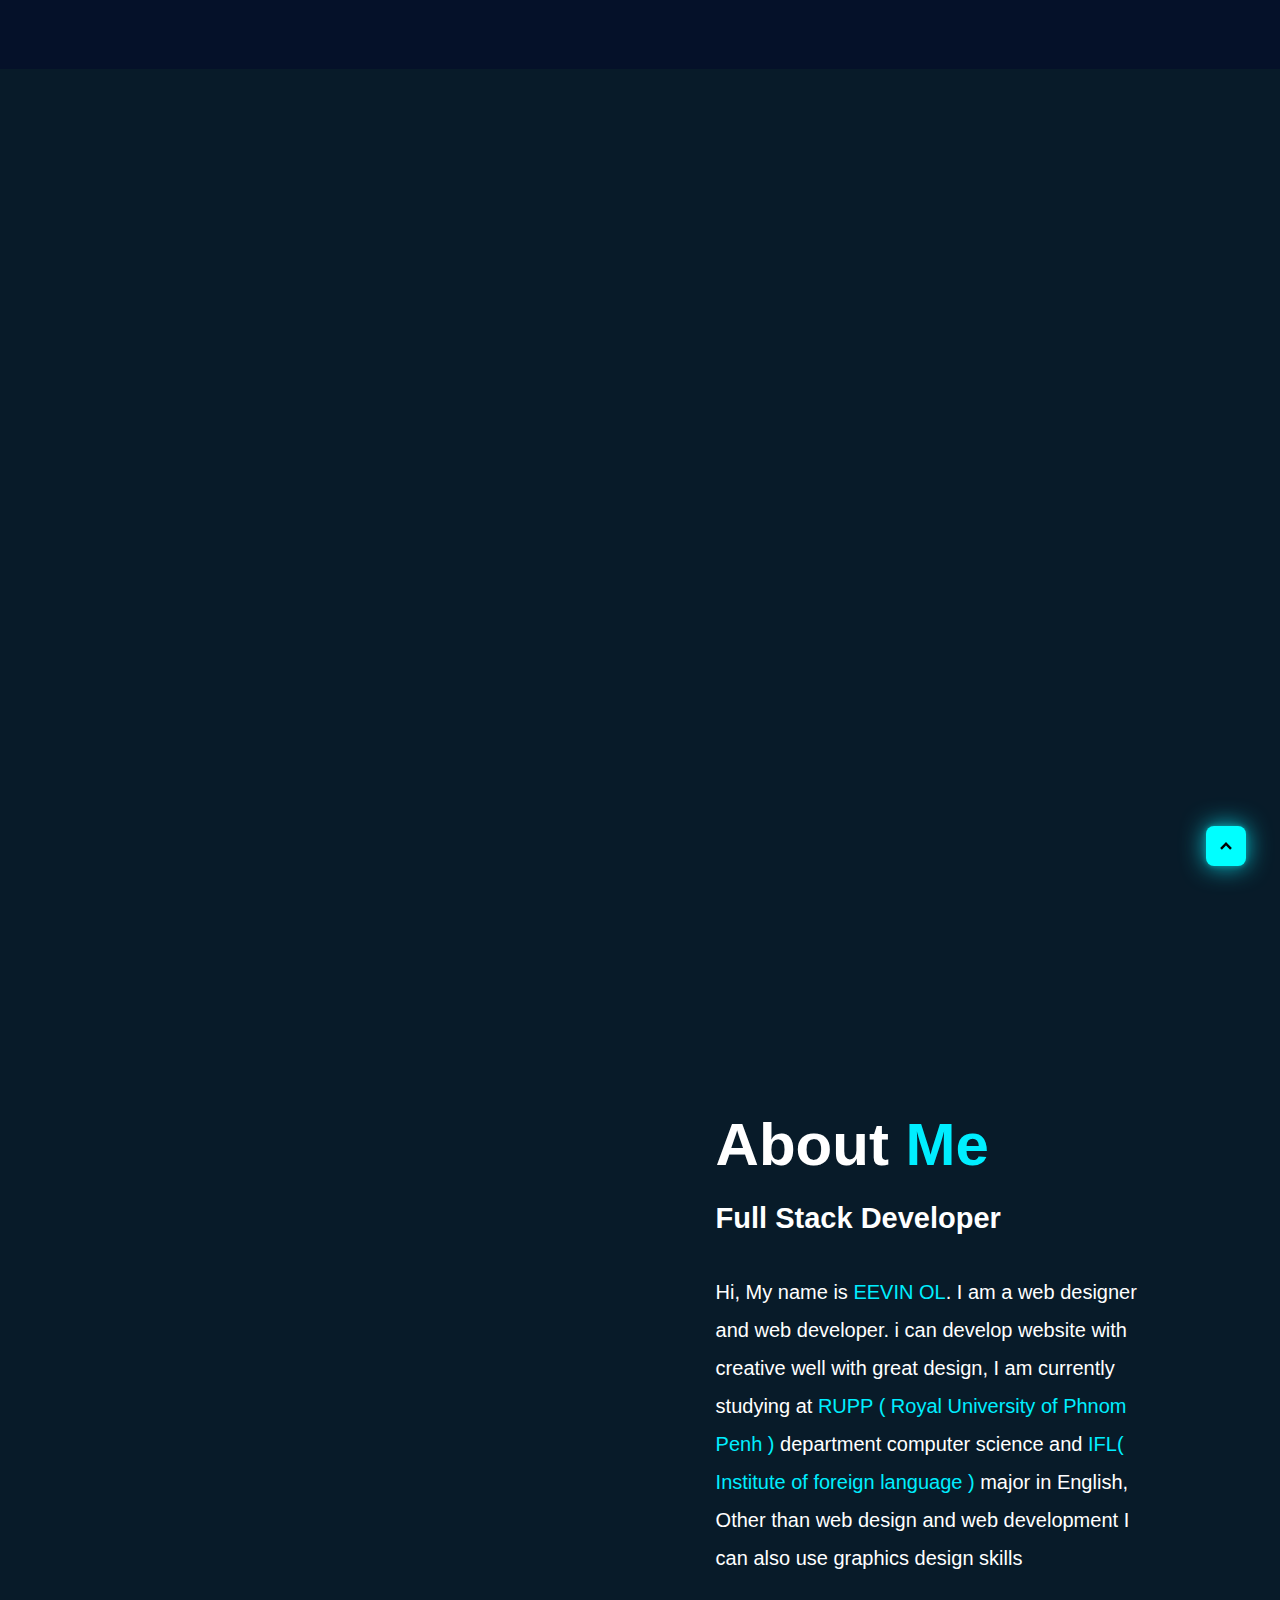
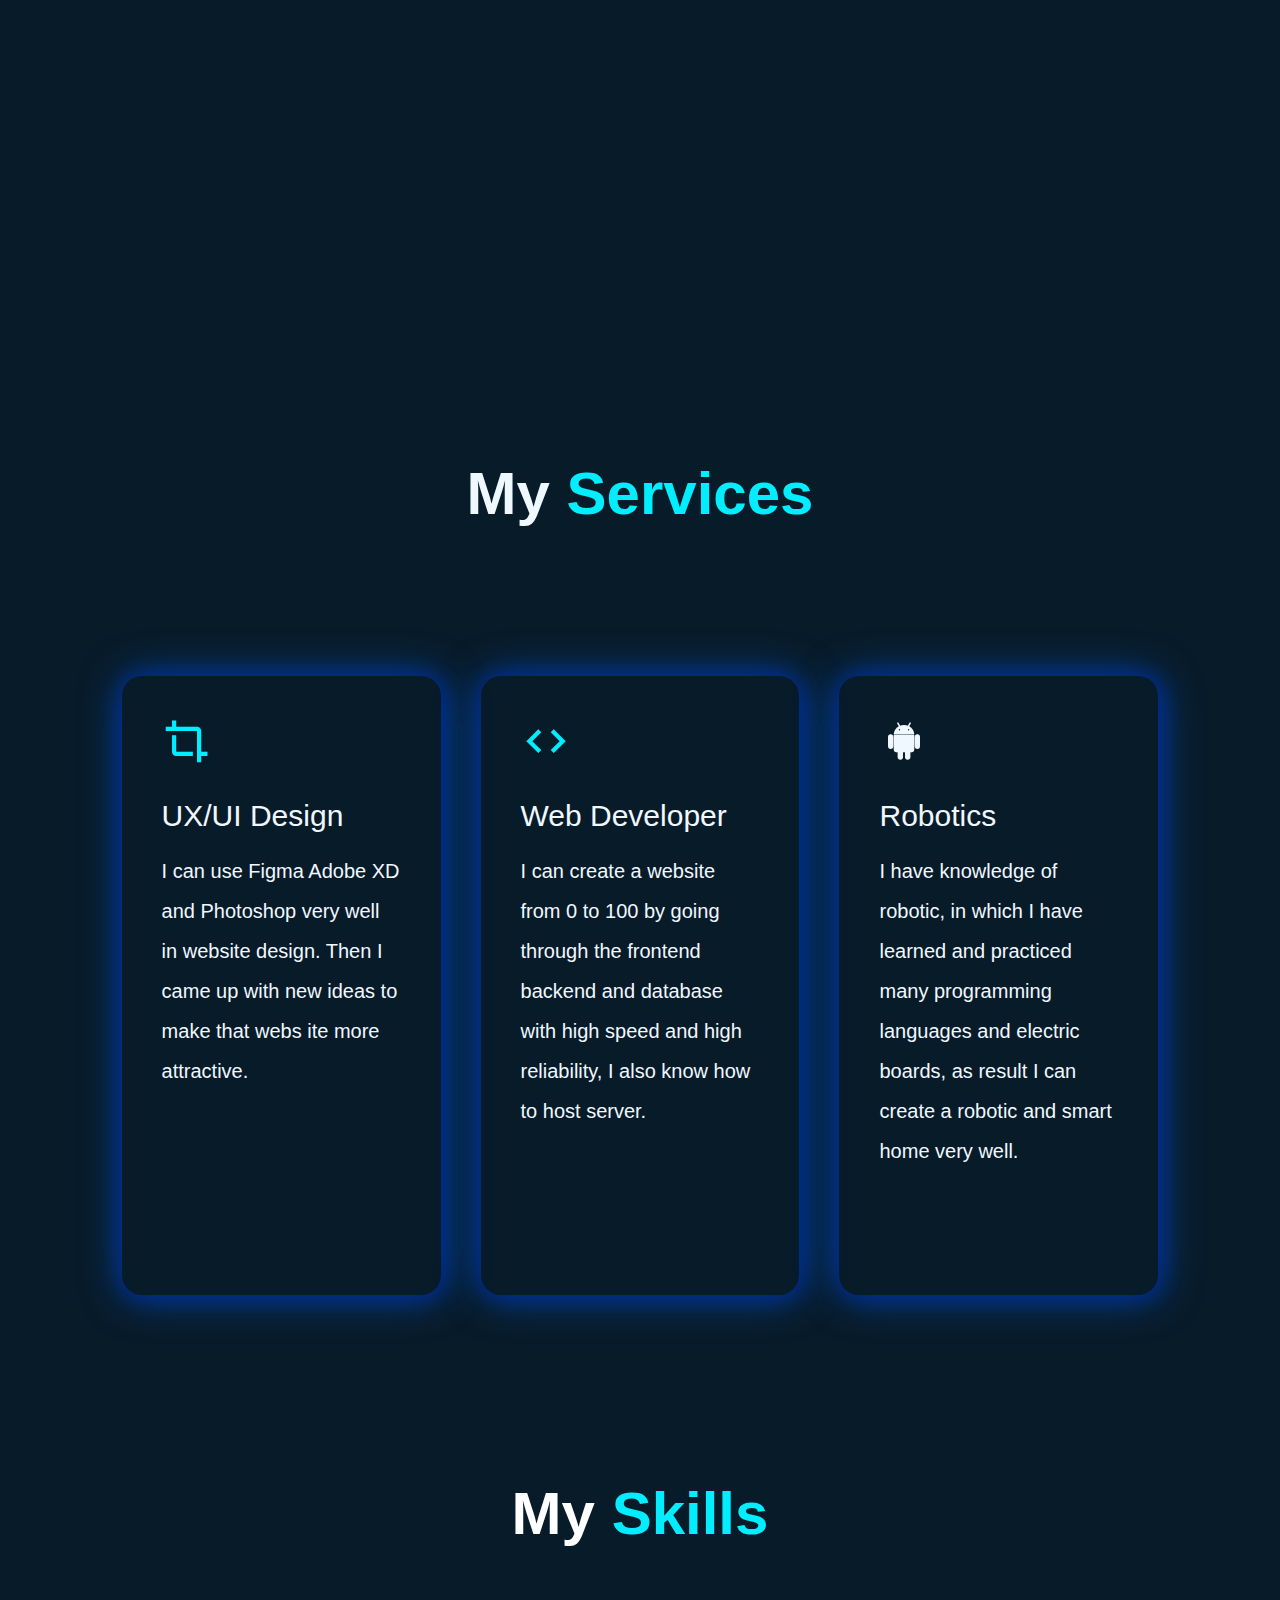
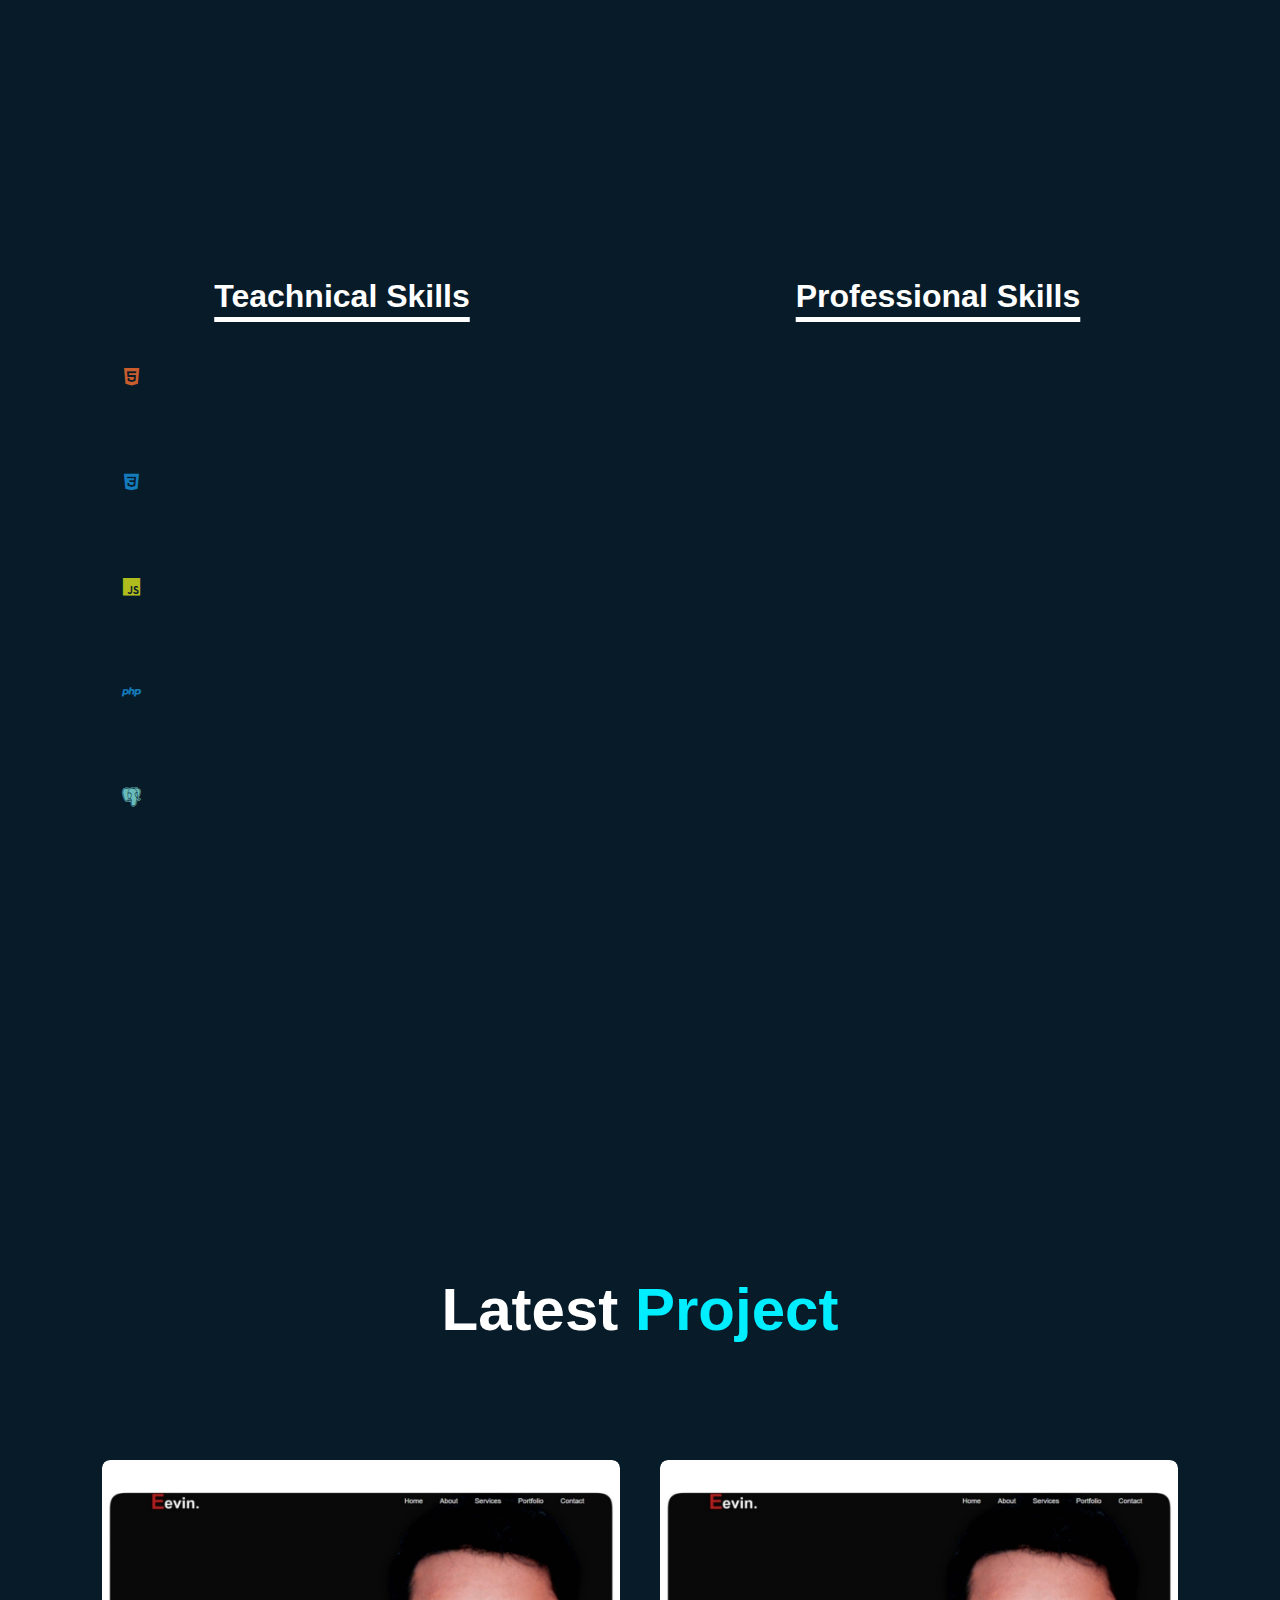
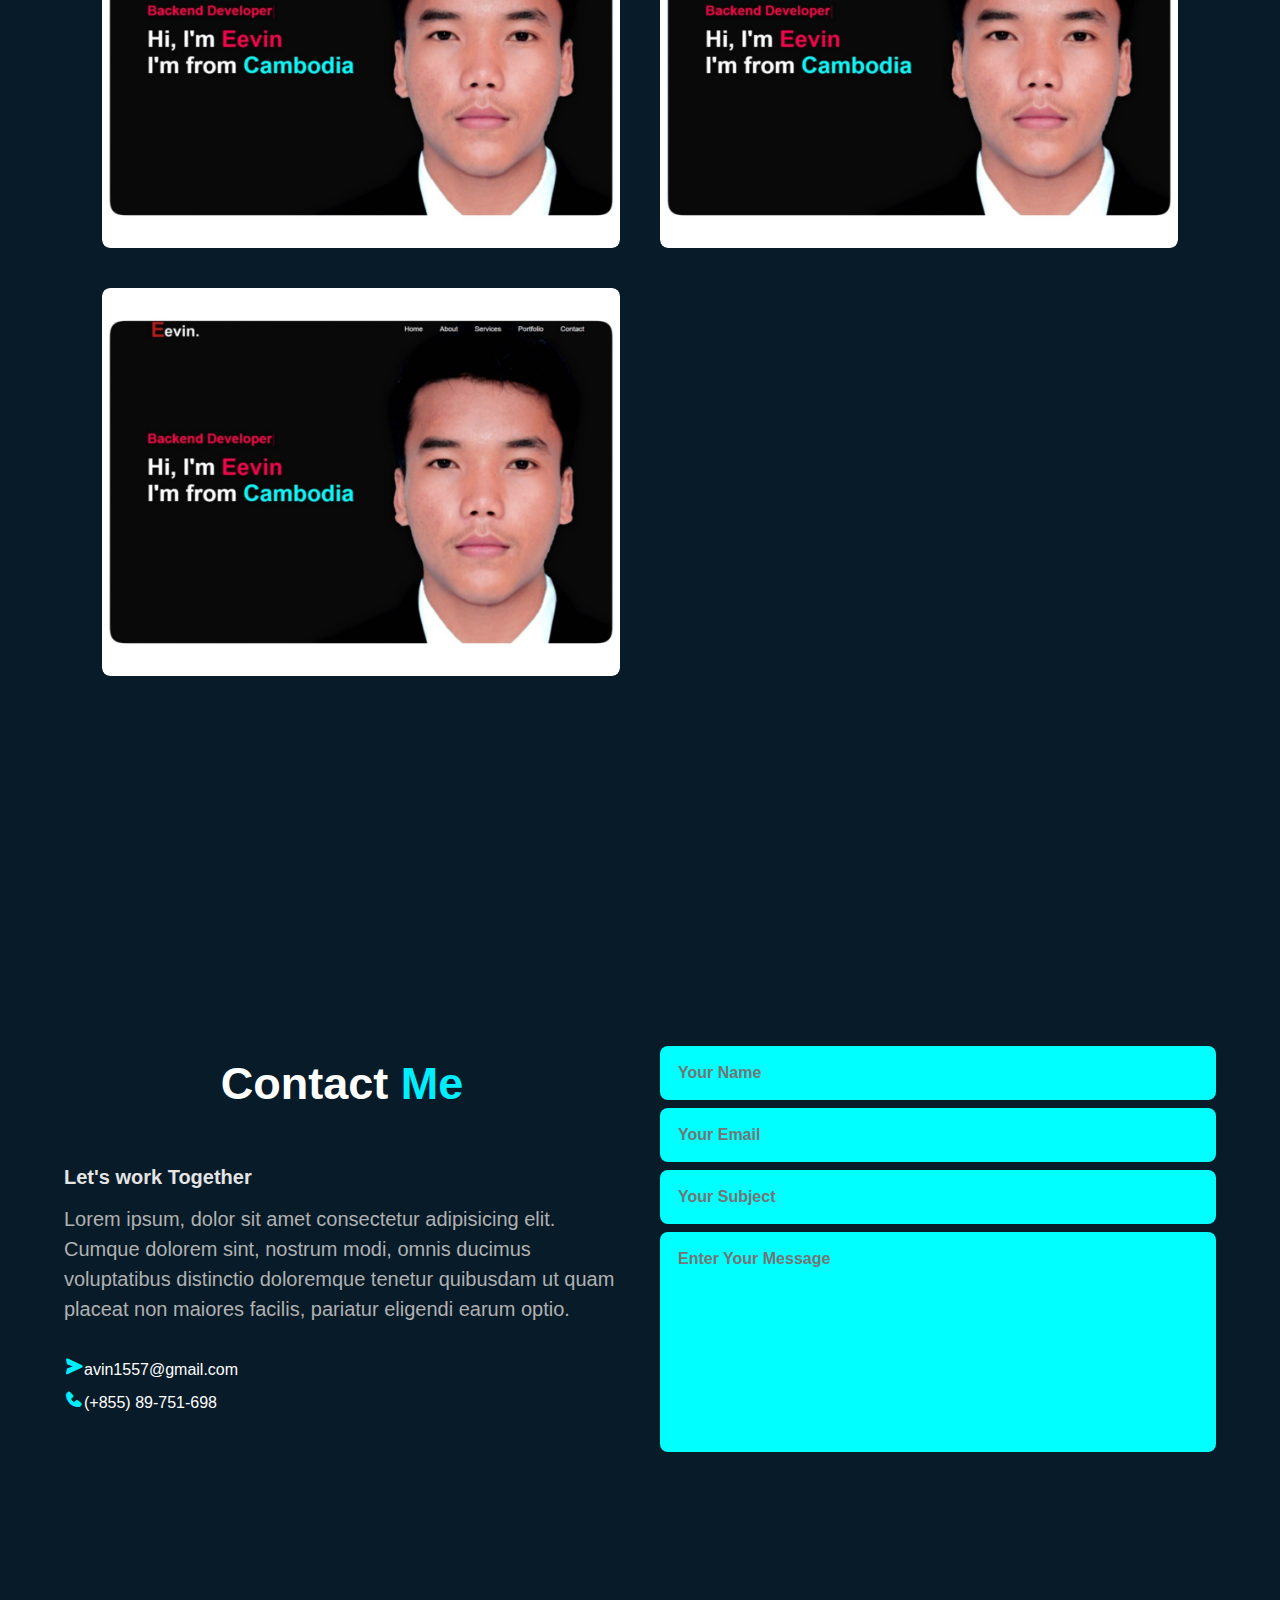
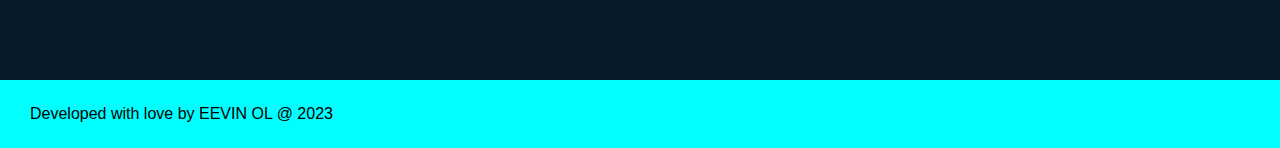
==== index.html @ 1bb1be43 "Add files via upload" ====
<!DOCTYPE html>
<html lang="en">
<head>
   <meta charset="UTF-8">
   <meta name="viewport" content="width=device-width, initial-scale=1.0">
   <title>Portfolio</title>
   <link rel="stylesheet" href="css/style.css">
   <link href="https://unpkg.com/boxicons@2.1.4/css/boxicons.min.css" rel="stylesheet">
   <script src="https://unpkg.com/typed.js@2.0.16/dist/typed.umd.js"></script>
</head>
<body>
   <!-- heder -->

   <header>
      <a href="#home" class="logo">EEVIN OL</a>
      <i class="bx bx-menu" id="menu-icon"></i>
      <nav class="navbar">
         <a href="#home" style="--i:1" class="active" >HOME</a>
         <a href="#about" style="--i:2">ABOUT</a>
         <a href="#services" style="--i:3">SKILL</a>
         <a href="#project" style="--i:4">PORTFOLIO</a>
         <a href="#contact" style="--i:5">CONTACT</a>
         <span class="active-nav"></span>
      </nav>
   </header>

   <!-- Home -->
   <section class="home" id="home">
      <div  class="home-left">   
         <div class="home-content">
            <h3>Hello, It's Me </h3>
            <h1>EEVIN OL</h1>
            <h3>And I'm a <span class="multiple-text"></span> </h3>
            <span class="tt"></span>
            <p>I'm a web Developer with extensive studie for over 2 years.</p>
            <p>expertise is to create and website design, Frontend Developer, Backend Developer, and many more...</p>
         <div class="home-sci">
            <a href="https://www.facebook.com/Oleevin?mibextid=ZbWKwL" style="--i:6"><i class="bx bxl-facebook"></i></a>
            <a href="https://instagram.com/oleevin_rupp?utm_source=qr&igshid=MzNlNGNkZWQ4Mg%3D%3D" style="--i:7"><i class="bx bxl-instagram"></i></a>
            <a href="https://t.me/Eevinol" style="--i:8"><i class="bx bxl-telegram"></i></a>
            <a href="https://twitter.com/OLEEVIN1?t=dei30cxnLm5EEQMNnEbAaQ&s=09" style="--i:9"><i class="bx bxl-twitter"></i></a>
            <a href="https://github.com/oleevin" style="--i:10"><i class="bx bxl-github" ></i></a>
            </div>
            <a href="#about" class="btn-box">More About Me</a>
            <span class="home-imgHover"></span>
         </div>
      </div>
      <div class="home-logo">
         <img class="logo2" src="image/loogo6.png" alt="">
      </div>

   
   </section>

   <!-- About  -->
   <section id="about" class="about">
      <div class="about-img">
         <img class="images" src="image/loogo6.png" alt="">
      </div>
      <div class="about-text">
         <h2>About <span>Me</span></h2>
         <h4>Full Stack Developer</h4>
         <p>Hi, My name is <span>EEVIN OL</span>.  I am a web designer and web developer.
              i can develop website with creative well with great design,
               I am currently studying at <span>RUPP ( Royal University of Phnom Penh )</span>
               department computer science and <span>IFL( Institute of foreign language )</span>
               major in English, <br>
               Other than web design and web development I can also use graphics design 
               skills
            </p>
         <a href="image/CURRICULUM VITAE.pdf" class="btn-box" >Donwload CV</a>
      </div>
   </section>

   <!-- Services -->

   <section id="services" class="services">
      <div class="container">
         <h1 class="sub-title">My <span>Services</span></h1>
         <div class="services-list">
            <div>
               <i class="bx bx-crop" style="color:#00eeff" ></i>
               <h2>UX/UI Design</h2>
               <p>
                  I can use Figma Adobe XD and Photoshop very well in website design.
                    Then I came up with new ideas to make that webs
                    ite more attractive.
                  
               </p>
               <a href="services1.html" class="btn-box" >learn more</a>
            </div>
            <div>
               
               <i class="bx bx-code" style="color:#00eeff"  ></i>
               <h2>Web Developer</h2>
               <p>
                  I can create a website from 0 to 100 by going through the
                   frontend backend and database with high speed and high 
                   reliability, I also know how to host server.
                  </p>
               <a href="services2.html" class="btn-box" >learn more</a>
            </div>
            <div>
               <i class="bx bxl-android"></i>
               <h2>Robotics</h2>
               <p>I have knowledge of robotic, in which I have learned and
                   practiced many programming languages and electric boards, 
                   as result I can create a robotic and smart home very well.
                  </p>
               <a href="services3.html" class="btn-box" >learn more</a>
            </div>
         </div>
      </div>
   </section>


   <!-- SKILL -->

   <h1 class="sub-title" id="skills">My <span>Skills</span></h1>
   <section class="skills">
      <div class="myskills">
         <div class="container1" >
            <h1 class="heading1">Teachnical Skills</h1>
            
            <div class="Technical-bars">
               <div class="bar">
                  <i style="color: #c95d2e;" class="bx bxl-html5"></i>
                  <div class="info">
                     <span>HTML</span>
                  </div>
                  <div class="progress-line html">
                     <span></span>
                  </div>
               </div>
   
               <div class="bar">
                  <i style="color: #147bbc;" class="bx bxl-css3"></i>
                  <div class="info">
                     <span>CSS</span>
                  </div>
                  <div class="progress-line css">
                     <span></span>
                  </div>
               </div>
   
   
               <div class="bar">
                  <i style="color: #b0bc1e;" class="bx bxl-javascript"></i>
                  <div class="info">
                     <span>Javascript</span>
                  </div>
                  <div class="progress-line javascript">
                     <span></span>
                  </div>
               </div>
               <div class="bar">
                  <i style="color: #147bbc;" class="bx bxl-php"></i>
                  <div class="info">
                     <span>PHP</span>
                  </div>
                  <div class="progress-line php">
                     <span></span>
                  </div>
               </div>
   
               <div class="bar" style="margin-bottom: 50px;">
                  <i style="color: #69bcbc;" class="bx bxl-postgresql"></i>
                  <div class="info">
                     <span>Python</span>
                  </div>
                  <div class="progress-line python">
                     <span></span>
                  </div>
               </div>
            </div>
         </div>
   
         <div class="container1">
            <h1 class="heading1" style="margin-bottom: 100px;">Professional Skills</h1>
            <div class="radial-bars">
               <div class="radial-bar">
                  <svg x="0px" y="0px" viewbox="0 0 200 200">
                     <circle class="progress-bar" cx="100" cy="100" r="80"></circle>
                     <circle class="path path-1" cx="100" cy="100" r="80"></circle>
                  </svg>
                  <div class="percentage">90%</div>
                  <div class="text">Creativity</div>
               </div>
      
               <div class="radial-bar">
                  <svg x="0px" y="0px" viewbox="0 0 200 200">
                     <circle class="progress-bar" cx="100" cy="100" r="80"></circle>
                     <circle class="path path-2" cx="100" cy="100" r="80"></circle>
                  </svg>
                  <div class="percentage">90%</div>
                  <div class="text">Communiccation</div>
               </div>
      
               <div class="radial-bar">
                  <svg x="0px" y="0px" viewbox="0 0 200 200">
                     <circle class="progress-bar" cx="100" cy="100" r="80"></circle>
                     <circle class="path path-3" cx="100" cy="100" r="80"></circle>
                  </svg>
                  <div class="percentage">75%</div>
                  <div class="text">Problem Solving</div>
               </div>
      
               <div class="radial-bar">
                  <svg x="0px" y="0px" viewbox="0 0 200 200">
                     <circle class="progress-bar" cx="100" cy="100" r="80"></circle>
                     <circle class="path path-4" cx="100" cy="100" r="80"></circle>
                  </svg>
                  <div class="percentage">85%</div>
                  <div class="text">Teamwork</div>
               </div>
            </div>
         </div>
      </div>
   </section>

<!-- Projects  -->

<section>
   <div class="portfolio" id="project">
      <div class="main-text" id="projecct">
         <h2>Latest <span>Project</span></h2>
         <div class="portfolio-content">
            <div class="row">
               <img src="image/poetfolio.jpg" alt="">
               <div class="layer">
                  <h5>personal Portfolio</h5>
                  <p>
                     This's Personal Portfolio Website,
                     This includes my resume plus the 
                     skills I have, as well as my educational background.
                  </p>
                  <a href="https://oleevin.github.io/evin/" class="btn-box" style="color: aliceblue;">Click Here to Open Link</a>
               </div>
            </div>

            <div class="row">
               <img src="image/poetfolio.jpg" alt="">
               <div class="layer">
                  <h5>personal Portfolio</h5>
                  <p>
                     This's Personal Portfolio Website,
                     This includes my resume plus the 
                     skills I have, as well as my educational background.
                  </p>
                  <a href="https://oleevin.github.io/evin/" class="btn-box" style="color: aliceblue;">Click Here to Open Link</a>
               </div>
            </div>

            <div class="row">
               <img src="image/poetfolio.jpg" alt="">
               <div class="layer">
                  <h5>personal Portfolio</h5>
                  <p>
                     This's Personal Portfolio Website,
                     This includes my resume plus the 
                     skills I have, as well as my educational background.
                  </p>
                  <a href="https://oleevin.github.io/evin/" class="btn-box" style="color: aliceblue;">Click Here to Open Link</a>
               </div>
            </div>

         </div>
      </div>
   </div>
</section>

<!-- contact -->

<section class="contact" id="contact">
   <div class="contact-text">
      <h2>Contact <span>Me</span></h2>
      <h4>Let's work Together</h4>
      <p>
         Lorem ipsum, dolor sit amet consectetur adipisicing elit. Cumque dolorem sint, nostrum modi, omnis ducimus voluptatibus distinctio doloremque tenetur quibusdam ut quam placeat non maiores facilis, pariatur eligendi earum optio.
      </p>
      <div class="contact-list">
         <li><i class="bx bxs-send"  ></i>avin1557@gmail.com</li>
         <li><i class="bx bxs-phone" ></i>(+855) 89-751-698</li>
      </div>
      <div class="contact-icon">
         <a href="https://www.facebook.com/Oleevin?mibextid=ZbWKwL"><i class="bx bxl-facebook-circle"  ></i></a>
         <a href="https://twitter.com/OLEEVIN1?t=dei30cxnLm5EEQMNnEbAaQ&s=09"><i class="bx bxl-twitter" ></i></a>
         <a href="https://instagram.com/oleevin_rupp?utm_source=qr&igshid=MzNlNGNkZWQ4Mg%3D%3D"><i class="bx bxl-instagram"></i></a>
         <a href="https://t.me/Eevinol"><i class="bx bxl-telegram"  ></i></a>
         <a href="https://github.com/oleevin"><i class="bx bxl-github" ></i></a>
      </div>
   </div>


   <!-- contact Message -->

   <div class="contact-form">
      <form id="form">
         <div class="field">
            <input type="name" name="from_name" id="from_name" placeholder="Your Name">
        </div>
        <div class="field">
            <input type="email" name="eamil_id" id="eamil_id" placeholder="Your Email">
        </div>
        <div class="field">
            <input type="text" name="subject" id="subject" placeholder="Your Subject">
          </div>

         <div class="field">
            <textarea name="message" id="message" cols="40" rows="10" placeholder="Enter Your Message" required></textarea>
         </div>
         <input type="submit" class="send" id="button" value="Submit" >
      </form>
   </div>
</section>

<script type="text/javascript"
src="https://cdn.jsdelivr.net/npm/@emailjs/browser@3/dist/email.min.js">
</script>

<script type="text/javascript">
emailjs.init('54Rj9szKA-rPWZ6UD')
</script>


<!-- footer  -->

<div class="last-text" >
   <p style="margin-left: 30px;">Developed with love by EEVIN OL @ 2023</p>
</div>
<a href="#" class="top"><i class="bx bxs-chevron-up"></i></a>


<script src="js/script.js"></script>
</body>
</html>
---- css/style.css ----
*
{
   margin: 0;
   padding: 0;
   box-sizing: border-box;
   scroll-behavior: smooth;
   font-family: 'poppins', sans-serif;
   /* background-color: #627c8f; */
}
body
{
   color: rgb(255, 255, 255);
   background: #081b29;
}
header
{
   position: fixed;
   top: 0;
   left: 0;
   width: 100%;
   padding: 20px 10%;
   background: #051129;
   display: flex;
   justify-content: space-between;
   align-items: center;
   z-index: 100;
}
.logo {
   position: relative;
   font-size: 25px;
   color: #fff;
   text-decoration: none;
   font-weight: 600;
   cursor: default;
   opacity: 0;
   animation: slideRight 1s ease forwards;
}
.navbar a {
   display: inline-block;
   font-size: 25px;
   color: #fff;
   text-decoration: none;
   font-weight: 500;
   margin-left: 35px;
   transition: .3s;
   opacity: 0;
   animation: slideTop .5s ease forwards;
   animation-delay: calc(.2s * var(--i));
}

.navbar a:hover{
   color: #0ef;
}
#menu-icon{
   font-size: 3.6rem;
   color: var(--text-color--);
   cursor: pointer;
   display: none;
}

.home{
   padding: 80px 10% 0;
   align-items: center;
   display: grid;
   grid-template-columns: repeat(auto-fit,minmax(400px,1fr));
   width: 100%;
}

.home-left{
   width: 100%;
   height: 90vh;
   margin-left: 30px;
   padding: 240px 8% 0;

}

.home-logo img{
   width: 100%;
   margin-left: 60px;
   height: auto; 
}

.home-content{
   max-width: 600px;
}
.home-content h3{
   line-height: 60px;
   font-size: 32px;
   font-weight: 700;
   opacity: 0;
   animation: slideBottom 1s ease forwards;
   animation-delay: .7s;
}
.home-content h3:nth-of-type(2){
   margin-bottom: 30px;
 
}
.home-content h3 span{
   color: #0ef;
}
.home-content h1{
   font-size: 56px;
   font-weight: 700;
   margin: -3px 0;
   opacity: 0;
   animation: slideRight 1s ease forwards;
   animation-delay: 1s;
}
.home-content p{
   font-size: 20px;
   line-height: 30px;
   opacity: 0;
   animation: slideLeft 1s ease forwards;
   animation-delay: 1s;
}
.home-sci a{
   display: inline-flex;
   justify-content: center;
   align-items: center;
   width: 40px;
   height: 40px;
   background: transparent;
   border: 2px solid #0ef;
   border-radius: 50%;
   font-size: 20px;
   color: #0ef;
   text-decoration: none;
   transition: .5s ease;
   opacity: 0;
   animation: slideLeft 1s ease forwards;
   animation-delay: calc(.2s * var(--i));
   margin: 30px 15px 30px 0;
}
.home-sci a:hover{
   background: #0ef;
   color: #081b29;
   box-shadow: 0 0 20px #0ef;
}
.btn-box{
   display: inline-block;
   padding: 12px 28px;
   background: #0ef;
   border-radius: 40px;
   font-size: 16px;
   color: #081b29;
   letter-spacing: 1px;
   text-decoration: none;
   font-weight: 600;
   /* font-family: fantasy; */
   opacity: 0;
   animation: slideTop 1s ease forwards;
   animation-delay: 2s;
   box-shadow: 0 0 5px #0ef, 0 0 25px #0ef;
}
.btn-box:hover{
   box-shadow: 0 0 5px cyan,
   0 0 25px cyan, 0 0 50px cyan,
   0 0 100px cyan, 0 0 200px cyan;
}
.about{
   padding: 150px 5% 250px;
   display: grid;
   grid-template-columns: repeat(auto-fit,minmax(400px,1fr));
   grid-gap: 40px;
}


.about-img .images{
   padding: 14%;
   /* background: #000000; */

   /* margin-left: 30px; */
   /* max-width: 600px; */
   height: auto;
   width: 100%;
   border-radius: 8px;
}

.about-text{
   padding: 70px 10% 0;
   /* background-color: #000; */
   
}
.about-text h2{
   font-size: 60px;
}
.about-text span{
   color: #0ef;
}
.about-text h4{
   font-size: 29px;
   font-weight: 600;
   color: #fff;
   line-height: 1.7;
   margin: 15px 0 30px;
}
.about-text p{
   color: #fff;
   font-size: 20px;
   line-height: 38px;
   margin-bottom: 4rem;
   /* padding: 0 10px 0 0; */
}


/* container */

#services {
   color: aliceblue;
   /* background-color: #fff; */
   font-size: 20px;
   line-height: 1.4rem;
   margin-bottom: 4rem;
}
.sub-title {
   /* padding-top: 20px; */
   text-align: center;
   font-size: 60px;
   padding-bottom: 70px;
}
.sub-title span{
   color: #0ef;
}
.container{
   padding: 150px 5% 120px;
}
.services-list {
   padding: 50px 5% 0;
   display: grid;
   grid-template-columns: repeat(auto-fit,minmax(259px,1fr));
   grid-gap:40px;
   margin-top: 50PX;
}
.services-list div{
   background-color: transparent;
   padding: 40px;
   font-size: 20px;
   line-height: 40px;
   font-weight: 13px;
   border-right: 10px;
   border-radius: 20px;
   transition: background 0.5s, transform 0.5s;
   box-shadow: 1px 1px 20px #012290f7,
               1px 1px 40px #0053b8f7;

}
.services-list div i{
   font-size: 50px;
   margin-bottom: 30px;
}
.services-list div h2{
   font-size: 30px;
   font-weight: 500;
   margin-bottom: 15px;
}
.services-list div a{
   text-decoration: none;
   color: #000000;
   font-size: 15px;
   margin-top: 20px;
   display: inline-block;
}
.services-list div:hover{
   transform: translateY(-10px);
}

/* skills */
.myskills {
   padding: 150px 5% 250px;
   display: grid;
   grid-template-columns: repeat(auto-fit,minmax(400px,1fr));
   grid-gap: 40px;
} 

.container1 {
   width: 100%;
   height: auto;
   /* align-items: center; */
   padding: 10px 10% 0;
   /* margin-left: 1px; */
}

.heading1 {
   text-align: center;
   text-decoration: underline;
   text-underline-offset: 10px;
   text-decoration-thickness: 5px;
   margin-bottom: 50px;
   margin-top: 100px;

}











.bar {
   font-size: 23px;
}

.Technical-bars .bar{
   /* padding: 50px 10% 0; */
   margin: 40px 0;
}
.Technical-bars .bar:first-child{
   margin-top: 0;
}
.Technical-bars .bar:last-child{
   margin-bottom: 0;
}
.Technical-bars .bar .info{
   margin-bottom: 5px;
}
.Technical-bars .bar .info span{
   font-size: 17px;
   font-weight: 500;
   animation: showText 0.5s 1s linear forwards;
   opacity: 0;
}


.Technical-bars .bar .progress-line{
   position: relative;
   border-radius: 10px;
   width: 100%;
   height: 5px;
   background-color: #000;
   animation: animate 1s cubic-bezier(1,0,0.5,1) forwards;
   transform: scaleX(0);
   transform-origin: left;
} 

@keyframes animate {
   100%{
      transform: scaleX(1);
   }
   
}
.Technical-bars .bar .progress-line span{
   height: 100%;
   background-color: #0ef;
   position: absolute;
   border-radius: 10px;
   animation: animate 1s 1s cubic-bezier(1,0,0.5,1)forwards;
   transform: scaleX(0);
   transform-origin: left;
}

.progress-line.html span {
   width: 75%;
}
.progress-line.css span {
   width: 60%;
}
.progress-line.javascript span {
   width: 60%;
}
.progress-line.php span {
   width: 50%;
}
.progress-line.python span {
   width: 80%;
}
.progress-line span::after{
   position: absolute;
   padding: 1px 8px;
   background-color: #000;
   color: #fff;
   font-size: 12px;
   border-radius: 3px;
   top: -28px;
   right: -20px;
   animation: showText 0.5s 1.5s linear forwards;
   opacity: 0;
}
.progress-line.html span::after{
   content: "75%";
}
.progress-line.css span::after{
   content: "60%";
}
.progress-line.javascript span::after{
   content: "55%";
}
.progress-line.php span::after{
   content: "50%";
}
.progress-line.python span::after{
   content: "80%";
}
.progress-line span::before{
   content: "";
   position: absolute;
   width: 0;
   height: 0;
   border: 7px solid transparent;
   border-bottom-width: 0px;
   border-right-width: 0px;
   border-top-color: #000;
   top: -10px;
   right: 0;
   animation: showText 0.5s 1.5s linear forwards;
   opacity: 0;
}
@keyframes showText{
   100%{
      opacity: 1;
   }
}

/* Radial Bar */

.radial-bars{
   width: 100%;
   display: flex;
   flex-wrap: wrap;
   justify-content: space-evenly;
   align-items: flex-start;
}
.radial-bars .radial-bar{
   width: 50%;
   height: 170px;
   margin-bottom: 10px;
   position: relative;
}
.radial-bars .radial-bar svg{
   position: absolute;
   top: 50%;
   left: 50%;
   transform: translate(-50%, -50%) rotate(-90deg);
   width: 120px;
   height: 160px;
}
.radial-bars .radial-bar .progress-bar{
   stroke-width: 10;
   stop-color: black;
   fill: transparent;
   stroke-dasharray: 502;
   stroke-dashoffset: 502;
   stroke-linecap: round;
   animation: animate-bar 1s linear forwards;
}
@keyframes animate-bar {
   100%{
      stroke-dashoffset: -1;
   }
}
.path{
   stroke-width: 10;
   stroke: #0ef;
   fill: transparent;
   stroke-dasharray: 502;
   stroke-dashoffset: 502;
   stroke-linecap: round;
}
.path-1{animation: animate-path1 1s 1s linear forwards;}
.path-2{animation: animate-path2 1s 1s linear forwards;}
.path-3{animation: animate-path3 1s 1s linear forwards;}
.path-4{animation: animate-path4 1s 1s linear forwards;}

@keyframes animate-path1{
   100%{
      stroke-dashoffset: 50;;
   }
}
@keyframes animate-path2{
   100%{
      stroke-dashoffset: 50;;
   }
}
@keyframes animate-path3{
   100%{
      stroke-dashoffset: 125;;
   }
}
@keyframes animate-path4{
   100%{
      stroke-dashoffset: 75;;
   }
}
.radial-bar .percentage{
   position: absolute;
   top: 50%;
   left: 50%;
   transform: translate(-50%,-50%);
   font-size: 17px;
   font-weight: 500;
   animation: showText 0.5s 1s linear forwards;
   opacity: 0;
}
.radial-bar .text{
   width: 100%;
   position: absolute;
   text-align: center;
   left: 50%;
   bottom: -5px;
   transform: translateX(-50px);
   font-size: 17px;
   font-weight: 500;
   animation: showText 0.5s 1s linear forwards;
   opacity: 0;
}

/* project */

.main-text{
   padding-top: 130px;
   padding-bottom: 190px;
}
.main-text h2{
   font-size: 60px;
   line-height: 1;
   text-align: center;
}
.main-text h2 span{
   color: #0ef;
}
.portfolio-content{
   padding: 70px 8% 0;
   display: grid;
   grid-template-columns: repeat(auto-fit,minmax(359px,1fr));
   grid-gap:40px;
   margin-top: 50PX;
}
.row{
   position: relative;
   overflow: hidden;
   border-radius: 8px;
   cursor: pointer;
}
.row img{
   width: 100%;
   border-radius: 8px;
   display: block;
   transition: transform 0.5s;
}
.layer{
   width: 100%;
   height: 0;
   background: linear-gradient(rgba(95, 84, 134, 0.1),rgb(39, 12, 49));
   position: absolute;
   border-radius: 8px;
   left: 0;
   bottom: 0;
   overflow: hidden;
   display: flex;
   flex-direction: column;
   align-items: center;
   justify-content: center;
   text-align: center;
   padding: 0 40px;
   transition: height 0.5s;
}
.layer h5{
   color: #ffffff;
   font-size: 20px;
   font-weight: 600;
   margin-bottom: 15px;
}
.layer p{
   color: #ffffff;
   font-size: 1rem;
   line-height: 1.8;
}
.layer i{
   color: #36242a;
   margin-top: 20px;
   font-size: 20px;
   background: #e0e0e0;
   width: 60px;
   height: 60px;
   display: flex;
   align-items: center;
   justify-content: center;
   border-radius: 50%;
}
.row:hover img{
   transform: scale(1.1);
}
.row:hover .layer{
   height: 100%;
}

/* contact */

.contact{
   padding: 150px 5% 50px;
   display: grid;
   grid-template-columns: repeat(auto-fit,minmax(400px,1fr));
   grid-gap: 40px;
}
.contact-text h2{
   font-size: 5vh;
   line-height: 3;
   text-align: center;
}
.contact-text h2 span{
   color: #0ef;
}
.contact-text h4{
   margin: 15px 0;
   color: rgb(228,228,228);
   font-size: 20px;
   font-weight: 600;
}
.contact-text p{
   color: rgb(177, 177, 177);
   font-size: 20px;
   line-height: 30px;
   margin-bottom: 2rem
}
.contact-list{
   margin-bottom: 3rem;
}
.contact-list li{
   margin-bottom: 10px;
   display: block;
}
.contact-list i{
   display: inline-block;
   color: #0ef;
   font-size: 20px;
   font-weight: 600;
   transition: all .40s ease;
}
.contact-list li a:hover{
   transform: scale(1.01) translateY(-5px);
   color: #0ef;
}
.contact-icon i{
   display: inline-flex;
   justify-content: center;
   align-items: center;
   width: 40px;
   height: 40px;
   background: transparent;
   border: 2px solid #0ef;
   border-radius: 50%;
   color: #0ef;
   text-decoration: none;
   margin: 30px 15px 30px 0;
   transition: 0.5s ease;
   opacity: 0;
   animation: slideLeft 1s ease forwards;
   animation-delay: calc(.2s * var(--i));
}
.contact-icon i:hover{
   background: #0ef;
   color: #000;
   box-shadow: 0 0 20px #0ef;
}
.contact-form form{
   /* align-items: center; */
   margin-top: 30px;
   position: relative;
}
.contact-form form input,form textarea{
   border: none;
   outline: none;
   width: 100%;
   padding: 18px;
   background: cyan;
   color: rgb(0, 0, 0);
   font-size: 1rem;
   font-weight: 600;
   margin-bottom: 0.5rem;
   border-radius: 0.5rem;
}
.contact-form textarea{
   resize: none;
   height: 220px;
}
.contact-form form .send{
   display: inline-block;
   padding: 14px 60px;
   background: #0ef;
   border-radius: 40px;
   font-size: 18px;
   color: #081b29;
   letter-spacing: 1px;
   text-decoration: none;
   font-weight: 600;
   opacity: 0;
   animation: slideTop 1s ease forwards;
   animation-delay: 2s;
   box-shadow: 0 0 5px #0ef,0 0 25px #0ef;
}
.contact-form form .send:hover{
   box-shadow: 0 0 5px cyan,
   0 0 25px cyan, 0 0 50px cyan,
   0 0 100px cyan, 0 0 200px cyan;
}

/* footer  */


.last-text{
   width: 100%;
   padding: 25px 0;
   color: black;
   background: cyan;
   font-weight: 300;
   margin-top: 70px;
}
.top{
   position: fixed;
   bottom: 2.1rem;
   right: 2.1rem;
}
.top i {
   color: #000;
   background: cyan;
   font-size: 20px;
   padding: 10px;
   border-radius: 0.5rem;
   box-shadow: 0 0 5px rgb(13, 147, 156),0 0 25px rgb(10, 205, 219);
}






/* Robotics */

#robot {
   color: aliceblue;
   /* background-color: #fff; */
   font-size: 20px;
   line-height: 1.4rem;
   margin-bottom: 4rem;
}
.robot-title {
   text-align: center;
   font-size: 60px;
   line-height: 80px;
   padding-bottom: 70px;
}

.robot-title span{
   color: #0ef;
}

.main-robot{
   padding: 150px 0% 30px;
}

.robot-box {
   padding: 50px 5% 0;
   display: grid;
   grid-template-columns: repeat(auto-fit,minmax(259px,1fr));
   grid-gap:40px;
   margin-top: 50PX;
}

.robot-box div{
   background-color: transparent;
   padding: 40px;
   font-size: 13px;
   font-weight: 13px;
   border-right: 10px;
   border-radius: 20px;
   transition: background 0.5s, transform 0.5s;
   box-shadow: 1px 1px 20px #012290f7,
               1px 1px 40px #0053b8f7;

}

.robot-box .yt{
   border-radius: 3%;
}

.robot-box div:hover{
   transform: translateY(-10px);
}

.button-right{
  margin-left: 85%;
  margin-top: 3%;

}




























@keyframes slideRight {
   0%{
      transform: translateX(-100px);
      opacity: 0;
   }
   100%{
      transform: translateX(0px);
      opacity: 1;
   }
}
@keyframes slideLeft {
   0%{
      transform: translateX(100px);
      opacity: 0;
   }
   100%{
      transform: translateX(0px);
      opacity: 1;
   }
}

@keyframes slideTop {
   0%{
      transform: translateY(100px);
      opacity: 0;
   }
   100%{
      transform: translateY(0px);
      opacity: 1;
   }
}
@keyframes slideBottom {
   0%{
      transform: translateY(-100px);
      opacity: 0;
   }
   100%{
      transform: translateY(0px);
      opacity: 1;
   }
}





/* Responsive  */

@media (max-width: 1200px) {
   html {
      font-size: 55%;
   }
}

@media (max-width: 998px) {
   .header {
      padding: 2rem 4%;
   }
   .button-right{
      margin-left: 85%;
      margin-top: 3%;
    
    }
    .button-right #button{
      width: 120px;
      font-size: 13px;
    }
   #menu-icon{
      display: block;
   }
   .navbar{
      position: absolute;
      top: 100%;
      left: -100%;
      width: 100%;
      padding: 1rem 4%;
      background: cyan;
      /* background: var(--text-color--); */
      box-shadow: 0 .5rem 1rem rgba(0, 0, 0, .2);
      z-index: 1;
      transition: .25s ease;
      transition-delay: .25s;
   }

   .navbar .active-nav{
      position: absolute;
      top: 0;
      left: -100%;
      width: 100%;
      height: 100%;
      background: #051129;
      /* background: var(--text-color--); */
      border-top: .1rem solid rgba(0, 0, 0, .2);
      z-index: -1;
      transition: .25s ease;
      transition-delay: 0s;
   }
   .navbar.active .active-nav{
      left: 0;
      transition-delay: .25s;
   }


   .navbar.active{
      left: 0;
      transition-delay: 0s;
   }

   .navbar a{
      display: block;
      font-size: 2rem;
      margin: 3rem 0;
   }

   .home-logo img{
      display: none;
   }
   section {
      padding: 10rem 4% 2rem;
   }
}
@media (max-width: 670px) {
   html {
      font-size: 50%;
   }
   .button-right{
      margin-left: 50%;
      margin-top: 3%;
    
    }
    .button-right #button{
      width: 120px;
      font-size: 13px;
    }
   }
@media (max-width: 520px) {
   html {
      font-size: 50%;
   }
   .button-right{
      margin-left: 50%;
      margin-top: 3%;
    
    }
    .button-right #button{
      width: 120px;
      font-size: 13px;
    }

   .home-content h1 {
      display: flex;
      flex-direction: column;
   }

   .home-sci a {
      width: 38px;
      height: 38px;

   }
   .home{
      margin-top: -100px;
      padding: auto;
   }
}
@media (max-width: 462px) {
   html {
      font-size: 50%;
   }

   .home-content h1 {
      font-size: 5.2rem;
   }

   .home-sci a {
      width: 30px;
      height: 30px;

   }
   .home{
      padding: 1rem 7% 5rem 4%;
      margin-top: -10px;
      padding: auto;
   }
   .about{
      padding: 11rem 4% 5rem 8%;
   }
   .services{
      padding: 10rem 0% 5rem 0%;
   }
   .services p{
      line-height: 22px;
   }
   .sub-title{
      margin-bottom: -100px;

   }
   .portfolio{
      padding: 1rem 0% 0rem 2%;
      /* align-items: center; */
   }

   .contact{
      padding: 5rem 4% 2rem 8%;
   }

   .contact a{
      font-size: 25px;
   }
   .contact li{
      font-size: 15px;
   }
   .last-text{
      /* padding: 7rem 4% 0rem 8%; */
      flex-direction: column-reverse;
   }

   .last-text p{
      font-size: 14px;
   }
}


@media (max-width: 412px) {
   html {
      font-size: 45%;
   }

   .home-content p {
      padding: 0rem 15% 0rem 0%;
      padding: auto;
   }
   .home{
      padding: 0rem 15% 0rem 14%;
   }


   .about{
      padding: 11rem 4% 5rem 10%;
   }
  .services{
   padding: 10rem 0% 5rem 11%;
  }
  .services h1{
   /* padding: 10rem 0% 5rem 11%; */
   font-size: 30px;
  }
   .sub-title{

      margin-bottom: -100px;

   }
   .skills{
      padding: 11rem 4% 0rem 5%;
   }
   .portfolio{
      padding: 1rem 0% 0rem 2%;
      /* align-items: center; */
   }

   .contact{
      padding: 5rem 4% 2rem 8%;
   }
   .contact p{
      padding: 0rem 4% 0rem 8%;
   }

   .contact-form{
      padding: 3rem 4% 3rem 8%;
   }
   .last-text{
      /* padding: 7rem 4% 0rem 8%; */
      flex-direction: column-reverse;
   }

   .last-text p{
      font-size: 14px;
   }
}

@media (max-width: 371px) 
{
   .about{
      padding: 7rem 0% 20rem 18%;
   }
   .services{
      padding: 0rem 0% 0rem 18%;
   }
   .services h1{
      line-height: 68px;
      font-size: 30px;
      margin-bottom: 15px;
   }
   .services h2{
      line-height: 28px;
   }
   .sub-title{
      font-size: 40px;
     
      padding: 1rem 0% 0rem 15%;

   }
   .portfolio{
      padding: 1rem 0% 0rem 2%;
      
   }
   .portfolio h2{
      padding: 1rem 0% 0rem 15%;
      font-size: 30px;
     
   }

   .contact{
      padding: 5rem 9% 2rem 7%;
   }

   .contact a{
      font-size: 20px;
      
   }

   .contact li{
      font-size: 15px;
   }

   .last-text{
      padding: 4rem 8% 3rem 5%;
      
   }

   .last-text p{
      font-size: 14px;
   }
}
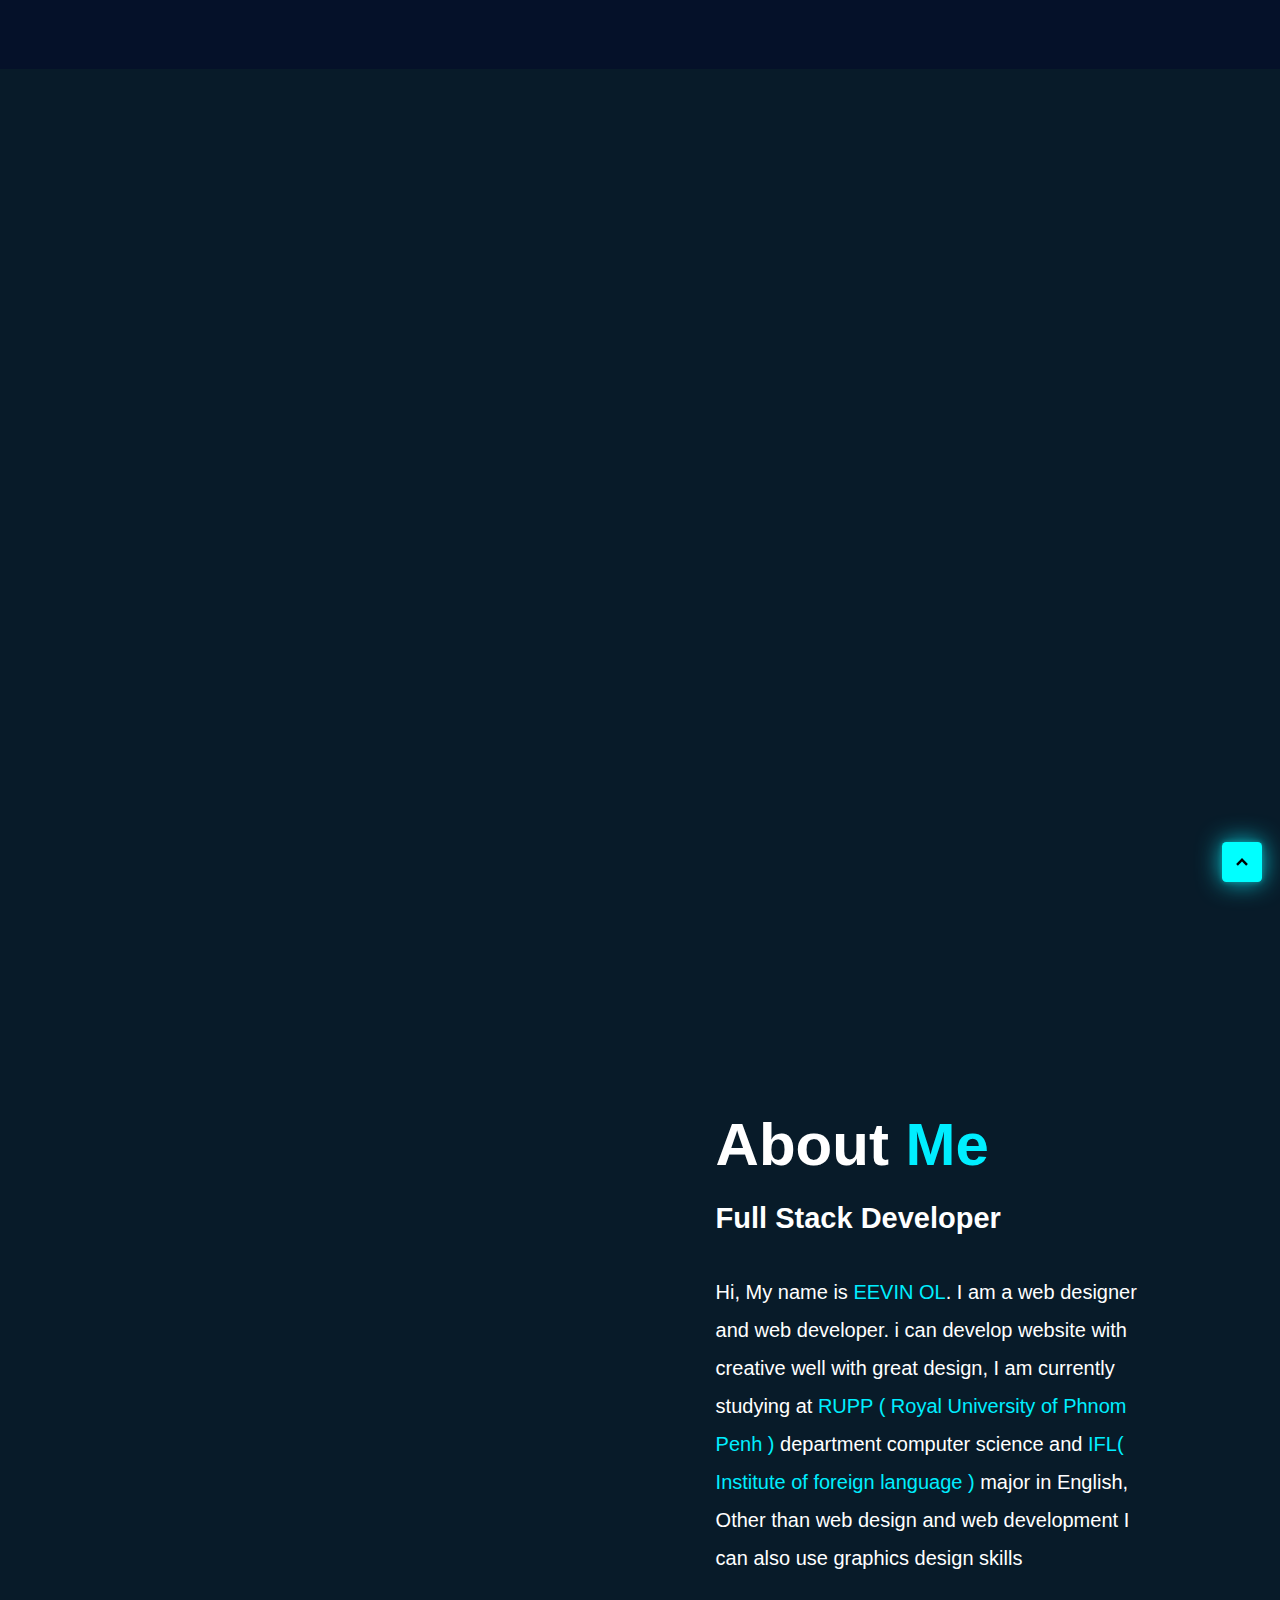
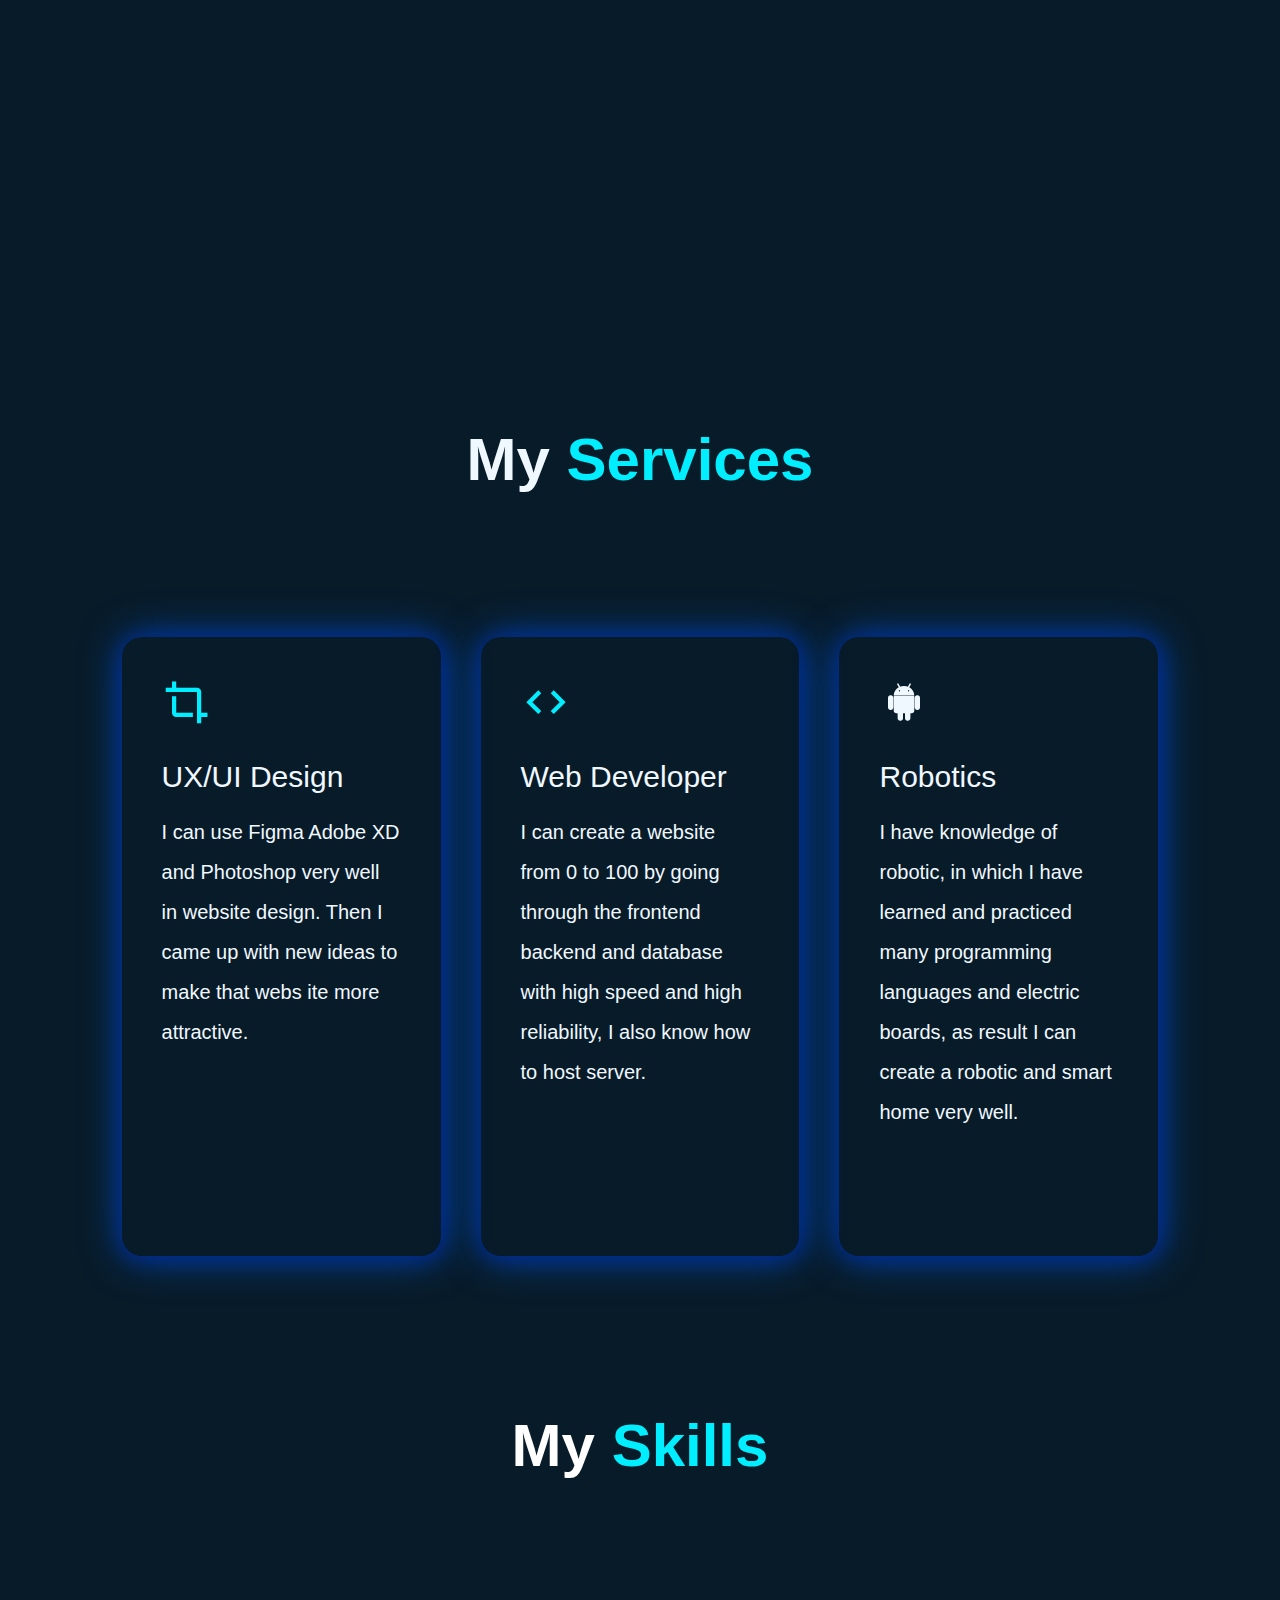
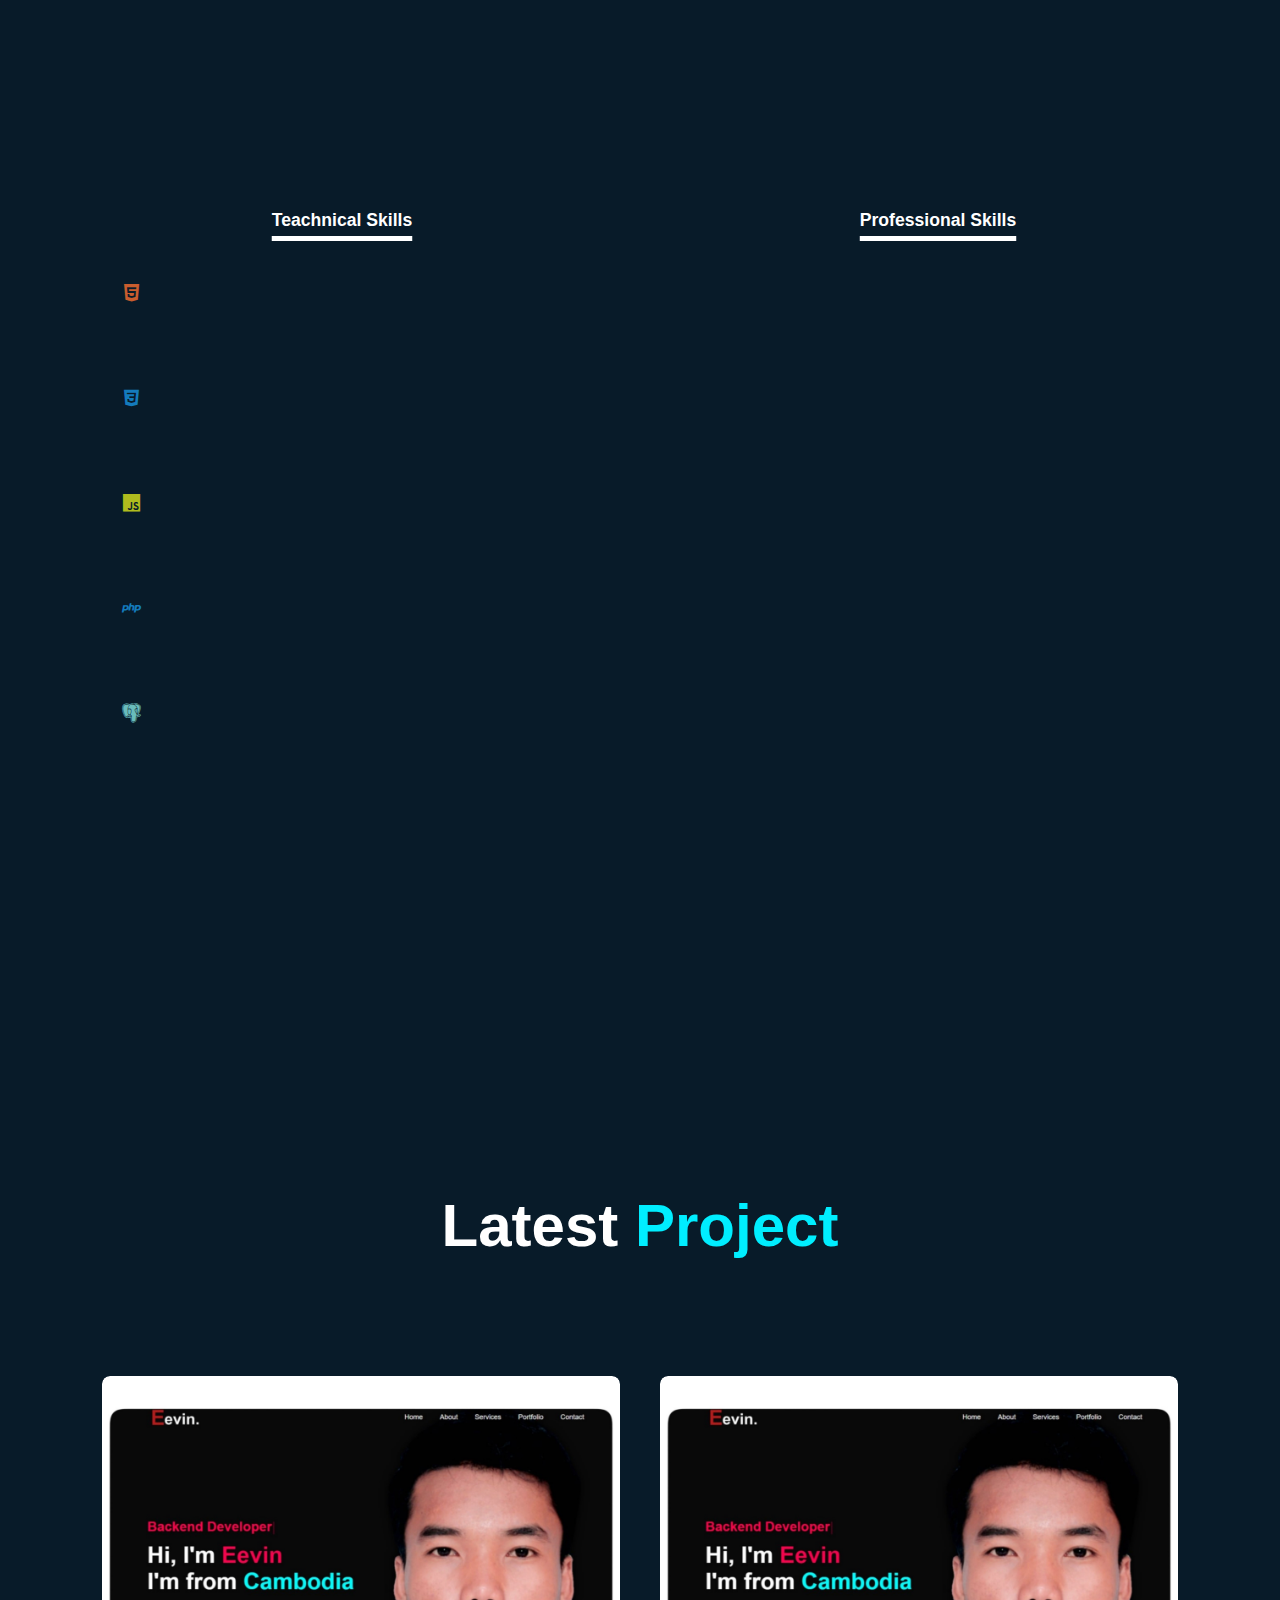
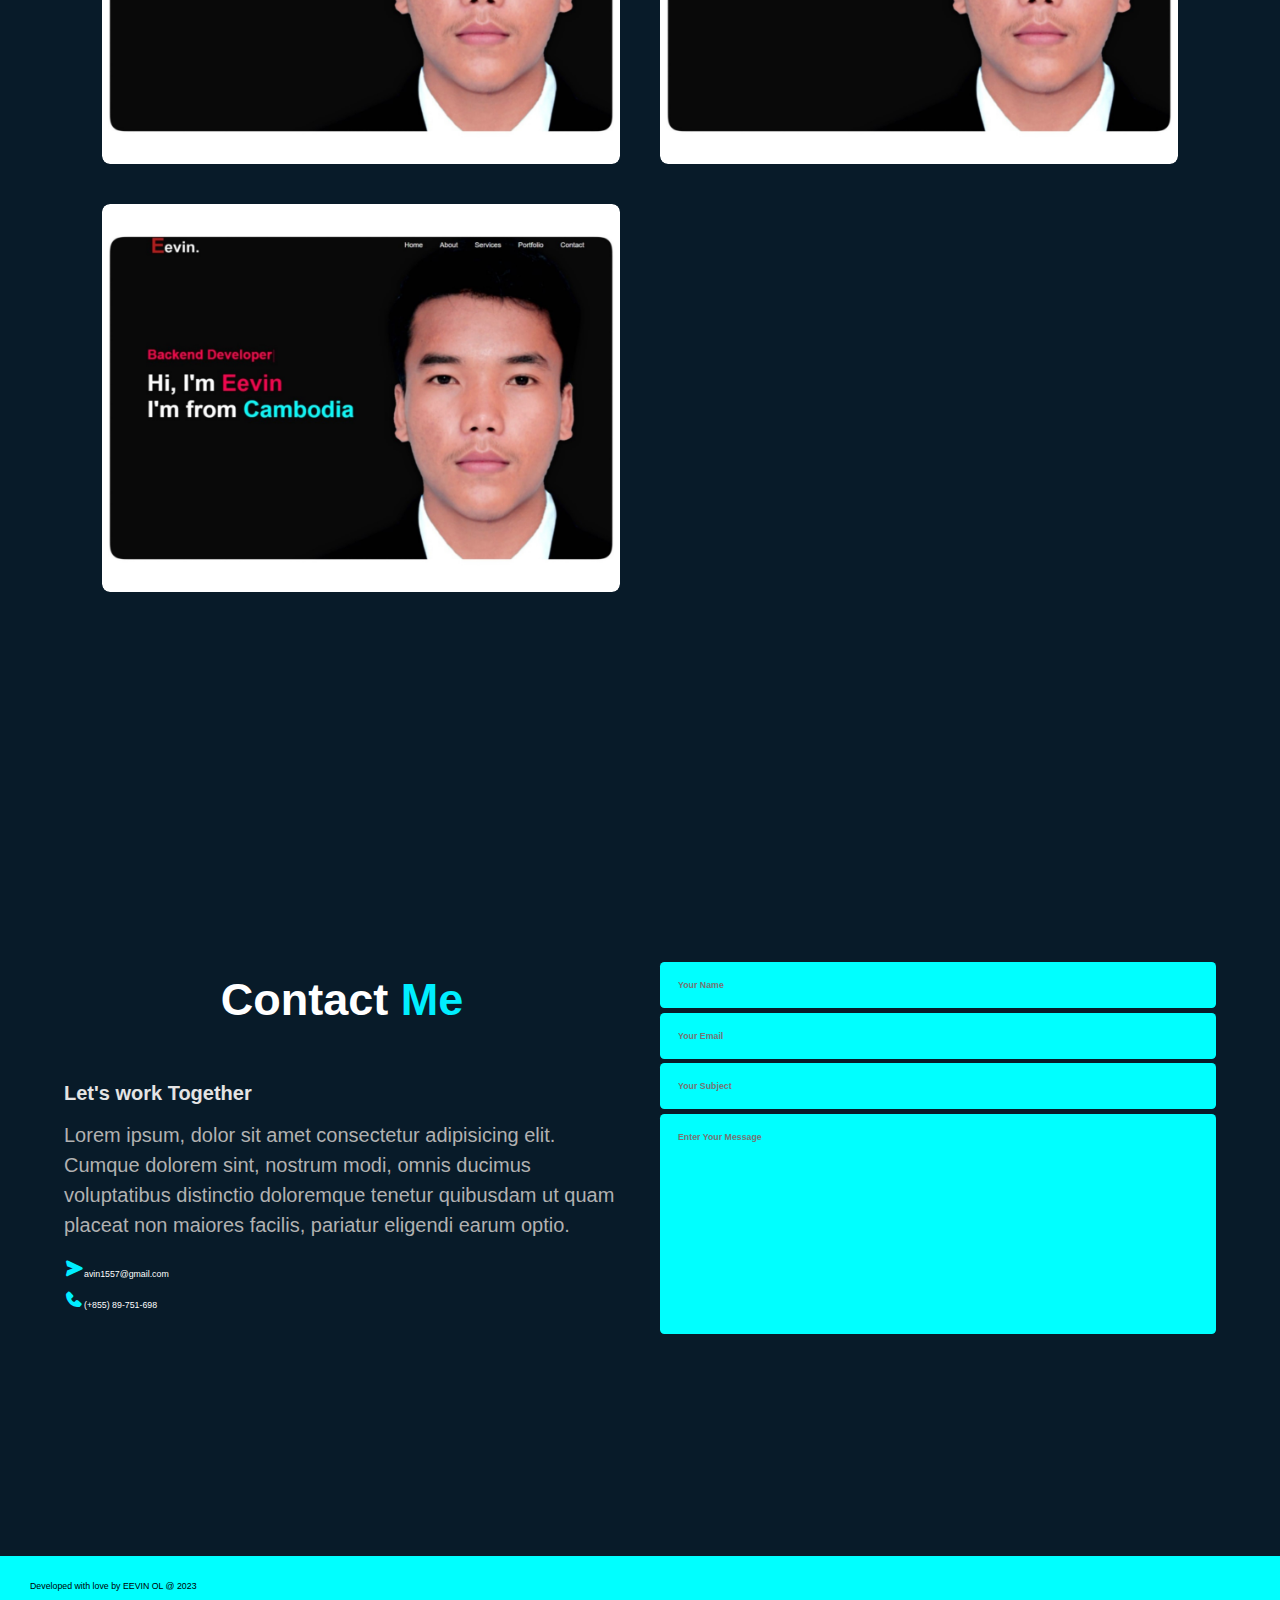
==== commit 69333040: "Update index.html" ====
--- a/index.html
+++ b/index.html
@@ -166,7 +166,7 @@
                <div class="bar" style="margin-bottom: 50px;">
                   <i style="color: #69bcbc;" class="bx bxl-postgresql"></i>
                   <div class="info">
-                     <span>Python</span>
+                     <span>SQL</span>
                   </div>
                   <div class="progress-line python">
                      <span></span>
@@ -333,4 +333,4 @@
 
 <script src="js/script.js"></script>
 </body>
-</html>+</html>
--- a/css/style.css
+++ b/css/style.css
@@ -860,6 +860,21 @@
 
 
 /* Responsive  */
+@media (max-width: 1700px) {
+   html {
+      font-size: 55%;
+   }
+ 
+   .home-left{
+ 
+      padding-top: -120px;
+      padding-bottom: 90px;
+   }
+}
+
+
+
+
 
 @media (max-width: 1200px) {
    html {
@@ -1145,4 +1160,4 @@
    .last-text p{
       font-size: 14px;
    }
-}+}
